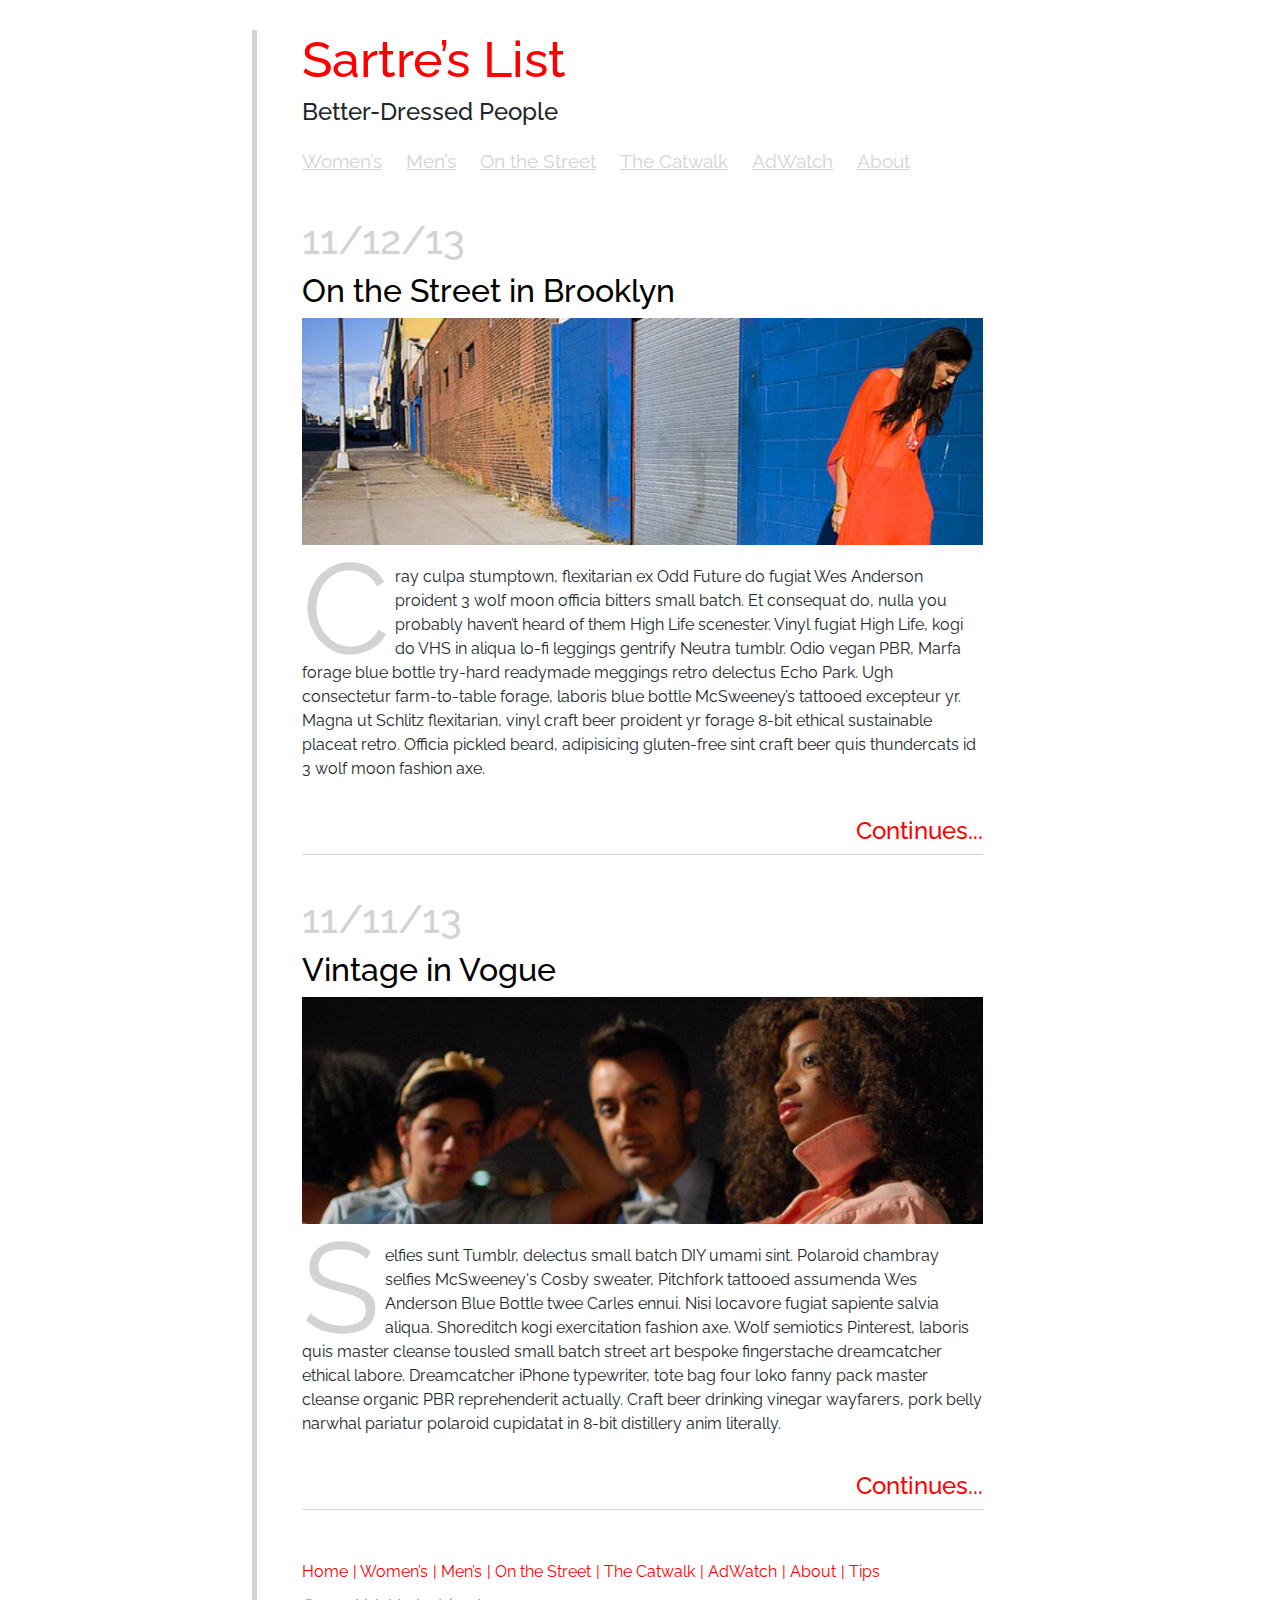
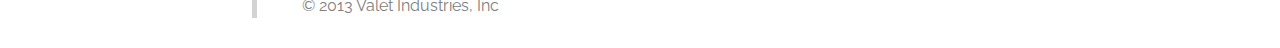
==== index.html @ c3f4194c "updated mobile style for small phones" ====
<!--Add CSS to the page. When completed it should look like Fashion_Blog.png -->
<!-- Do you see new tags? Look them up so you are growing your tag vocabulary. -->
<!-- Bonus: Add Google Fonts. -->

<!doctype html>
<html lang="en-us">
<head>
	<meta charset="utf-8">
	<title>Sartre’s List</title>
	<!-- attach link to css stylesheet here -->
	<meta name="viewport" content="width=device-width, initial-scale=1.0">
	<link rel="stylesheet" href="  https://maxcdn.bootstrapcdn.com/bootstrap/4.0.0/css/bootstrap.min.css">
	<link href="https://fonts.googleapis.com/css?family=Raleway" rel="stylesheet">
	<link rel="stylesheet" href="css/styles.css">

</head>
<body>
	<div class = "container">
		<div class ="row">
			<div class = "col-12 sm-col-12">
				<header>
					<h1><a href="index.html">Sartre’s List</a></h1>
					<h4>Better-Dressed People</h4>
					<nav>
						<a href="#">Women’s</a>
						<a href="#">Men’s</a>
						<a href="#">On the Street</a>
						<a href="#">The Catwalk</a>
						<a href="#">AdWatch</a>
						<a href="#">About</a>
					</nav>
				</header>
			</div>
		</div>
		<div class ="row">
			<div class = "col-12 sm-col-12">

				<article>
					<h3>11/12/13</h3>
					<h2><a href="#">On the Street in Brooklyn</a></h2>
					<img src="images/fashion_photo.jpeg">
					<p>Cray culpa stumptown, flexitarian ex Odd Future do fugiat Wes Anderson proident 3 wolf moon officia bitters small batch. Et consequat do, nulla you probably haven’t heard of them High Life scenester. Vinyl fugiat High Life, kogi do VHS in aliqua lo-fi leggings gentrify Neutra tumblr. Odio vegan PBR, Marfa forage blue bottle try-hard readymade meggings retro delectus Echo Park. Ugh consectetur farm-to-table forage, laboris blue bottle McSweeney’s tattooed excepteur yr. Magna ut Schlitz flexitarian, vinyl craft beer proident yr forage 8-bit ethical sustainable placeat retro. Officia pickled beard, adipisicing gluten-free sint craft beer quis thundercats id 3 wolf moon fashion axe.</p>
					<h4><a href="#">Continues...</a></h4>
				</article>
			</div>
		</div>
		<div class ="row">
			<div class = "col-12 sm-col-12">

				<article>
					<h3>11/11/13</h3>
					<h2><a href="#">Vintage in Vogue</a></h2>
					<img src="images/fashion_photo2.jpeg">
					<p>Selfies sunt Tumblr, delectus small batch DIY umami sint. Polaroid chambray selfies McSweeney's Cosby sweater, Pitchfork tattooed assumenda Wes Anderson Blue Bottle twee Carles ennui. Nisi locavore fugiat sapiente salvia aliqua. Shoreditch kogi exercitation fashion axe. Wolf semiotics Pinterest, laboris quis master cleanse tousled small batch street art bespoke fingerstache dreamcatcher ethical labore. Dreamcatcher iPhone typewriter, tote bag four loko fanny pack master cleanse organic PBR reprehenderit actually. Craft beer drinking vinegar wayfarers, pork belly narwhal pariatur polaroid cupidatat in 8-bit distillery anim literally.</p>
					<h4><a href="#">Continues...</a></h4>
				</article>
			</div>
		</div>

		<div class ="row">
			<div class = "col-12 sm-col-12">
				<footer>
					<nav>
						<a href="#">Home</a>
						<a href="#">Women’s</a>
						<a href="#">Men’s</a>
						<a href="#">On the Street</a>
						<a href="#">The Catwalk</a>
						<a href="#">AdWatch</a>
						<a href="#">About</a>
						<a href="#">Tips</a>
					</nav>

					<div class="copyright">© 2013 Valet Industries, Inc</div>
				</footer>
			</div>
		</div>
	</div>
</body>
</html>
---- css/styles.css ----
body{

	font-family: 'Raleway', serif;
}

.container{
	max-width: 1000px;
	margin:30px auto;
}

.row{
	max-width: 80%;
	margin:auto;
	border-left: lightgrey solid 5px;
	padding:0 30px;
}

img{
	max-width:100%;
}

h1 a{
	color: red;
	text-decoration: none;
	font-size: 1.25em;
}

header nav{
	margin: 20px 0 0 0 ;


}

header nav a{
	margin: 0 20px 0 0;
	color: lightgrey;
	font-size: 1.2em;
	text-decoration: underline;;

}

article h3{
	color:lightgrey;
	font-size: 2.5em;
	padding-top: 40px;
}

h2 a{
	color:black;
}

p::first-letter { 
	font-size: 8em;
	color: lightgrey;
	float: left;
	line-height: .7em;
	margin-right: 5px;
}

article p{
	padding: 20px 0 20px 0 ;
}

article h4{
	overflow: auto;
}

article h4 a {
	color:red;
	float: right;
}

article {
	border-bottom: lightgrey solid 1px;	
}


footer nav{
	margin: 50px 0 0 0 ;


}

footer nav a{
	color: red;
	text-decoration: none;;
}

footer nav a:after{
	content: "|";
	margin-left: 5px;
	color:red;
}

footer nav a:last-child:after{
	content: "";
}

.copyright{
	color:grey;
	margin-top: 10px;
}

@media screen and (max-width: 768px) {
	.row {
		border-left: none;
		padding: 0;
		max-width: 90%;
	}
}

@media screen and (max-width: 480px) {
	.row {
		border-left: none;
		padding: 0;
		max-width: 95%;
	}
}
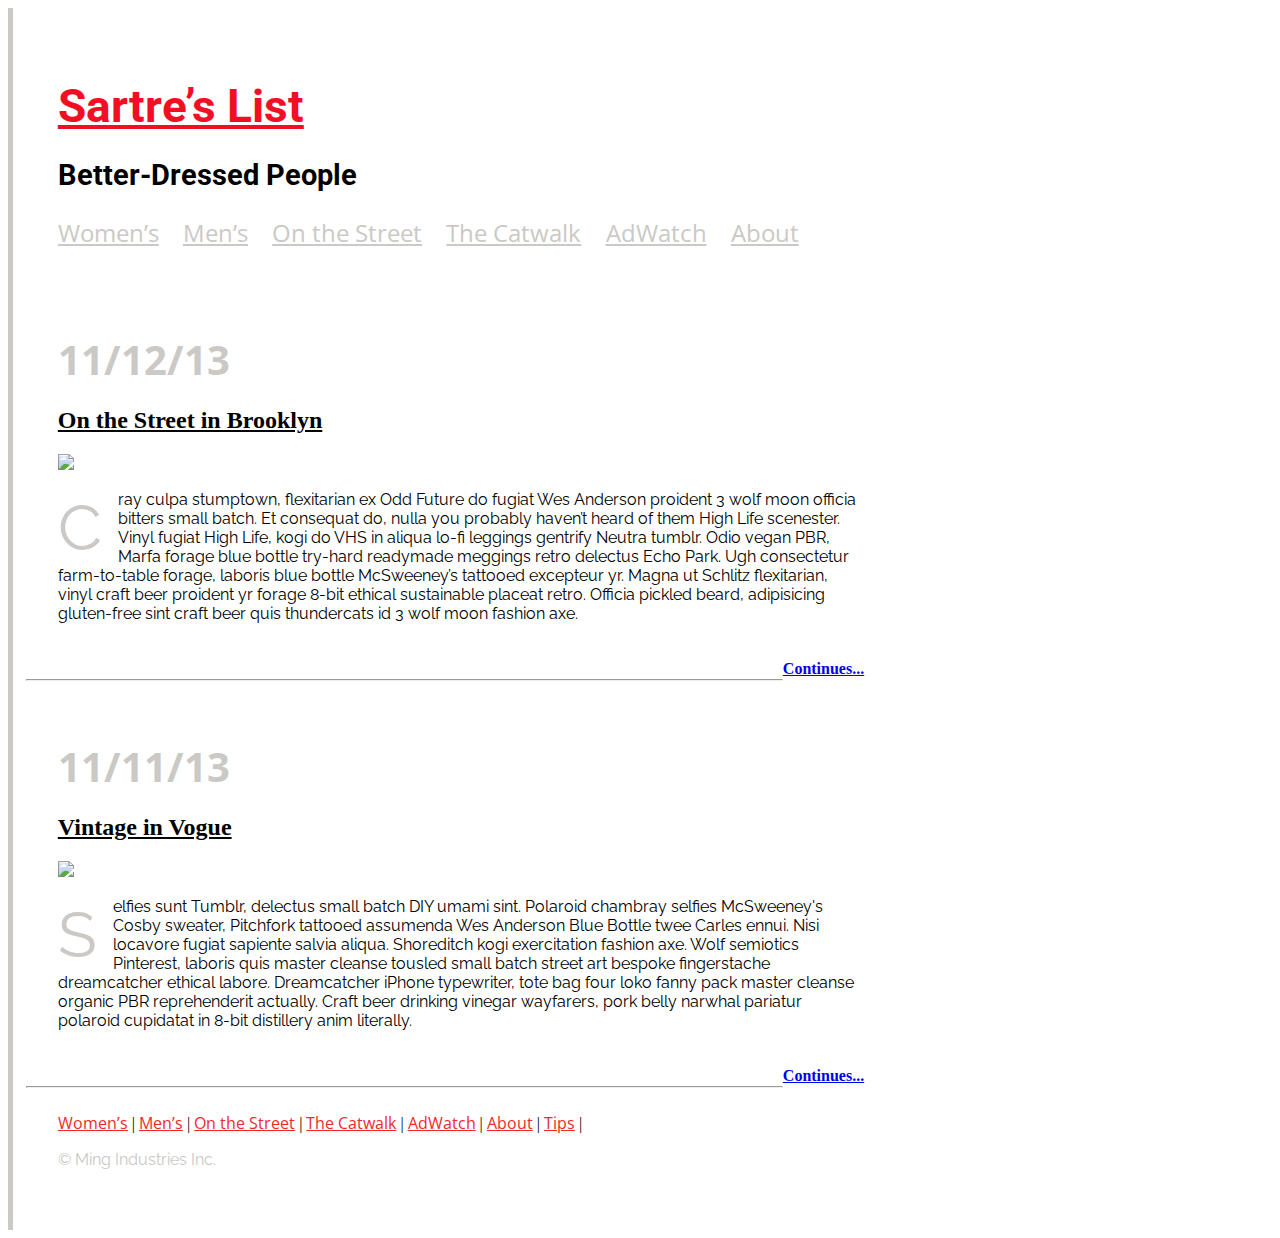
==== commit b5b850c3: "Merge 1a9d1dce816a77c08ed39232f0dce30b84de5049 into 50b1a75abf783d929de7165468245cbadfd6da14" ====
--- a/index.html
+++ b/index.html
@@ -5,76 +5,58 @@
 <!doctype html>
 <html lang="en-us">
 <head>
-	<meta charset="utf-8">
-	<title>Sartre’s List</title>
-	<!-- attach link to css stylesheet here -->
-	<meta name="viewport" content="width=device-width, initial-scale=1.0">
-	<link rel="stylesheet" href="  https://maxcdn.bootstrapcdn.com/bootstrap/4.0.0/css/bootstrap.min.css">
-	<link href="https://fonts.googleapis.com/css?family=Raleway" rel="stylesheet">
-	<link rel="stylesheet" href="css/styles.css">
-
+  <meta charset="utf-8">
+  <title>Sartre’s List</title>
+  <link rel="stylesheet" href="./style.css">
+  <link rel="stylesheet" href="https://stackpath.bootstrapcdn.com/bootstrap/4.1.3/css/bootstrap.min.css" integrity="sha384-MCw98/SFnGE8fJT3GXwEOngsV7Zt27NXFoaoApmYm81iuXoPkFOJwJ8ERdknLPMO" crossorigin="anonymous">
+  <link href="https://fonts.googleapis.com/css?family=Open+Sans|Raleway|Roboto" rel="stylesheet">
+  <!-- attach link to css stylesheet here -->
 </head>
 <body>
-	<div class = "container">
-		<div class ="row">
-			<div class = "col-12 sm-col-12">
-				<header>
-					<h1><a href="index.html">Sartre’s List</a></h1>
-					<h4>Better-Dressed People</h4>
-					<nav>
-						<a href="#">Women’s</a>
-						<a href="#">Men’s</a>
-						<a href="#">On the Street</a>
-						<a href="#">The Catwalk</a>
-						<a href="#">AdWatch</a>
-						<a href="#">About</a>
-					</nav>
-				</header>
-			</div>
-		</div>
-		<div class ="row">
-			<div class = "col-12 sm-col-12">
+    <div class="container-fluid">
+        <div class="container col-md-9 justify-content-center">
+  <header>
+    <h1><a href="index.html">Sartre’s List</a></h1>
+    <h2>Better-Dressed People</h2>
+    <nav>
+      <a href="#">Women’s</a>
+      <a href="#">Men’s</a>
+      <a href="#">On the Street</a>
+      <a href="#">The Catwalk</a>
+      <a href="#">AdWatch</a>
+      <a href="#">About</a>
+    </nav>
+  </header>
 
-				<article>
-					<h3>11/12/13</h3>
-					<h2><a href="#">On the Street in Brooklyn</a></h2>
-					<img src="images/fashion_photo.jpeg">
-					<p>Cray culpa stumptown, flexitarian ex Odd Future do fugiat Wes Anderson proident 3 wolf moon officia bitters small batch. Et consequat do, nulla you probably haven’t heard of them High Life scenester. Vinyl fugiat High Life, kogi do VHS in aliqua lo-fi leggings gentrify Neutra tumblr. Odio vegan PBR, Marfa forage blue bottle try-hard readymade meggings retro delectus Echo Park. Ugh consectetur farm-to-table forage, laboris blue bottle McSweeney’s tattooed excepteur yr. Magna ut Schlitz flexitarian, vinyl craft beer proident yr forage 8-bit ethical sustainable placeat retro. Officia pickled beard, adipisicing gluten-free sint craft beer quis thundercats id 3 wolf moon fashion axe.</p>
-					<h4><a href="#">Continues...</a></h4>
-				</article>
-			</div>
-		</div>
-		<div class ="row">
-			<div class = "col-12 sm-col-12">
-
-				<article>
-					<h3>11/11/13</h3>
-					<h2><a href="#">Vintage in Vogue</a></h2>
-					<img src="images/fashion_photo2.jpeg">
-					<p>Selfies sunt Tumblr, delectus small batch DIY umami sint. Polaroid chambray selfies McSweeney's Cosby sweater, Pitchfork tattooed assumenda Wes Anderson Blue Bottle twee Carles ennui. Nisi locavore fugiat sapiente salvia aliqua. Shoreditch kogi exercitation fashion axe. Wolf semiotics Pinterest, laboris quis master cleanse tousled small batch street art bespoke fingerstache dreamcatcher ethical labore. Dreamcatcher iPhone typewriter, tote bag four loko fanny pack master cleanse organic PBR reprehenderit actually. Craft beer drinking vinegar wayfarers, pork belly narwhal pariatur polaroid cupidatat in 8-bit distillery anim literally.</p>
-					<h4><a href="#">Continues...</a></h4>
-				</article>
-			</div>
-		</div>
-
-		<div class ="row">
-			<div class = "col-12 sm-col-12">
-				<footer>
-					<nav>
-						<a href="#">Home</a>
-						<a href="#">Women’s</a>
-						<a href="#">Men’s</a>
-						<a href="#">On the Street</a>
-						<a href="#">The Catwalk</a>
-						<a href="#">AdWatch</a>
-						<a href="#">About</a>
-						<a href="#">Tips</a>
-					</nav>
-
-					<div class="copyright">© 2013 Valet Industries, Inc</div>
-				</footer>
-			</div>
-		</div>
-	</div>
+  <article>
+    <h3><span>11/12/13</span></h3>
+    <h2><a href="#">On the Street in Brooklyn</a></h2>
+    <img src="./fashion_photo.jpeg">
+    <p>Cray culpa stumptown, flexitarian ex Odd Future do fugiat Wes Anderson proident 3 wolf moon officia bitters small batch. Et consequat do, nulla you probably haven’t heard of them High Life scenester. Vinyl fugiat High Life, kogi do VHS in aliqua lo-fi leggings gentrify Neutra tumblr. Odio vegan PBR, Marfa forage blue bottle try-hard readymade meggings retro delectus Echo Park. Ugh consectetur farm-to-table forage, laboris blue bottle McSweeney’s tattooed excepteur yr. Magna ut Schlitz flexitarian, vinyl craft beer proident yr forage 8-bit ethical sustainable placeat retro. Officia pickled beard, adipisicing gluten-free sint craft beer quis thundercats id 3 wolf moon fashion axe.</p>
+    <h4><a href="#">Continues...</a></h4>
+  </article>
+<hr />
+  <article>
+    <h3><span>11/11/13</span></h3>
+    <h2><a href="#">Vintage in Vogue</a></h2>
+    <img src="./fashion_photo2.jpeg">
+    <p>Selfies sunt Tumblr, delectus small batch DIY umami sint. Polaroid chambray selfies McSweeney's Cosby sweater, Pitchfork tattooed assumenda Wes Anderson Blue Bottle twee Carles ennui. Nisi locavore fugiat sapiente salvia aliqua. Shoreditch kogi exercitation fashion axe. Wolf semiotics Pinterest, laboris quis master cleanse tousled small batch street art bespoke fingerstache dreamcatcher ethical labore. Dreamcatcher iPhone typewriter, tote bag four loko fanny pack master cleanse organic PBR reprehenderit actually. Craft beer drinking vinegar wayfarers, pork belly narwhal pariatur polaroid cupidatat in 8-bit distillery anim literally.</p>
+    <h4><a href="#">Continues...</a></h4>
+  </article>
+<hr />
+  <footer>
+    <nav>
+      <a href="#">Women’s</a> |
+      <a href="#">Men’s</a> |
+      <a href="#">On the Street</a> |
+      <a href="#">The Catwalk</a> |
+      <a href="#">AdWatch</a> |
+      <a href="#">About</a> |
+      <a href="#">Tips</a> |
+    </nav>
+    <p>	&copy; Ming Industries Inc.</p>
+</footer>
 </body>
+</div>
+</div>
 </html>
--- a/style.css
+++ b/style.css
@@ -0,0 +1,74 @@
+.container {
+	border-left: 5px solid #cbc9c5;
+	padding: 1vw;
+}
+
+h1 a {
+		color: #f20f23;
+		font-size: 120%
+}
+
+header {
+		padding: 2rem 0rem 2rem 2rem;
+		font-family: 'Roboto', sans-serif;
+		font-size: 120%;
+}
+
+header nav a {
+		color: #cbc9c5;
+		text-decoration: underline;
+		font-size: 1.5rem;
+		display: inline-block;
+		padding-right: 1.5vw;
+		font-family: 'Open Sans', sans-serif;
+}
+
+span{
+	color: #cbc9c5;
+	text-decoration-color: #cbc9c5;
+	font-family: 'Open Sans', sans-serif;
+	font-size: 2.5rem;
+}
+
+h2 a{
+	color: black;
+	font-style: normal;
+}
+
+p {
+	font-family: 'Raleway', sans-serif;
+}
+
+article p::first-letter {
+		font-size: 400%;
+		color: #cbc8c5;
+		float: left;
+		padding-right: 1rem;
+}
+
+h4 {
+		float: right;
+}
+
+footer {
+		padding: 1rem 0rem 2rem 2rem;
+}
+
+footer a {
+		color: #f12929;
+		font-family: 'Open Sans', sans-serif;
+
+}
+
+footer p {
+	color: #cbc8c5;
+}
+
+article {
+		padding: 2rem 0rem 2rem 2rem;
+		width: 63vw;
+}
+
+img {
+	width: 60vw;
+}
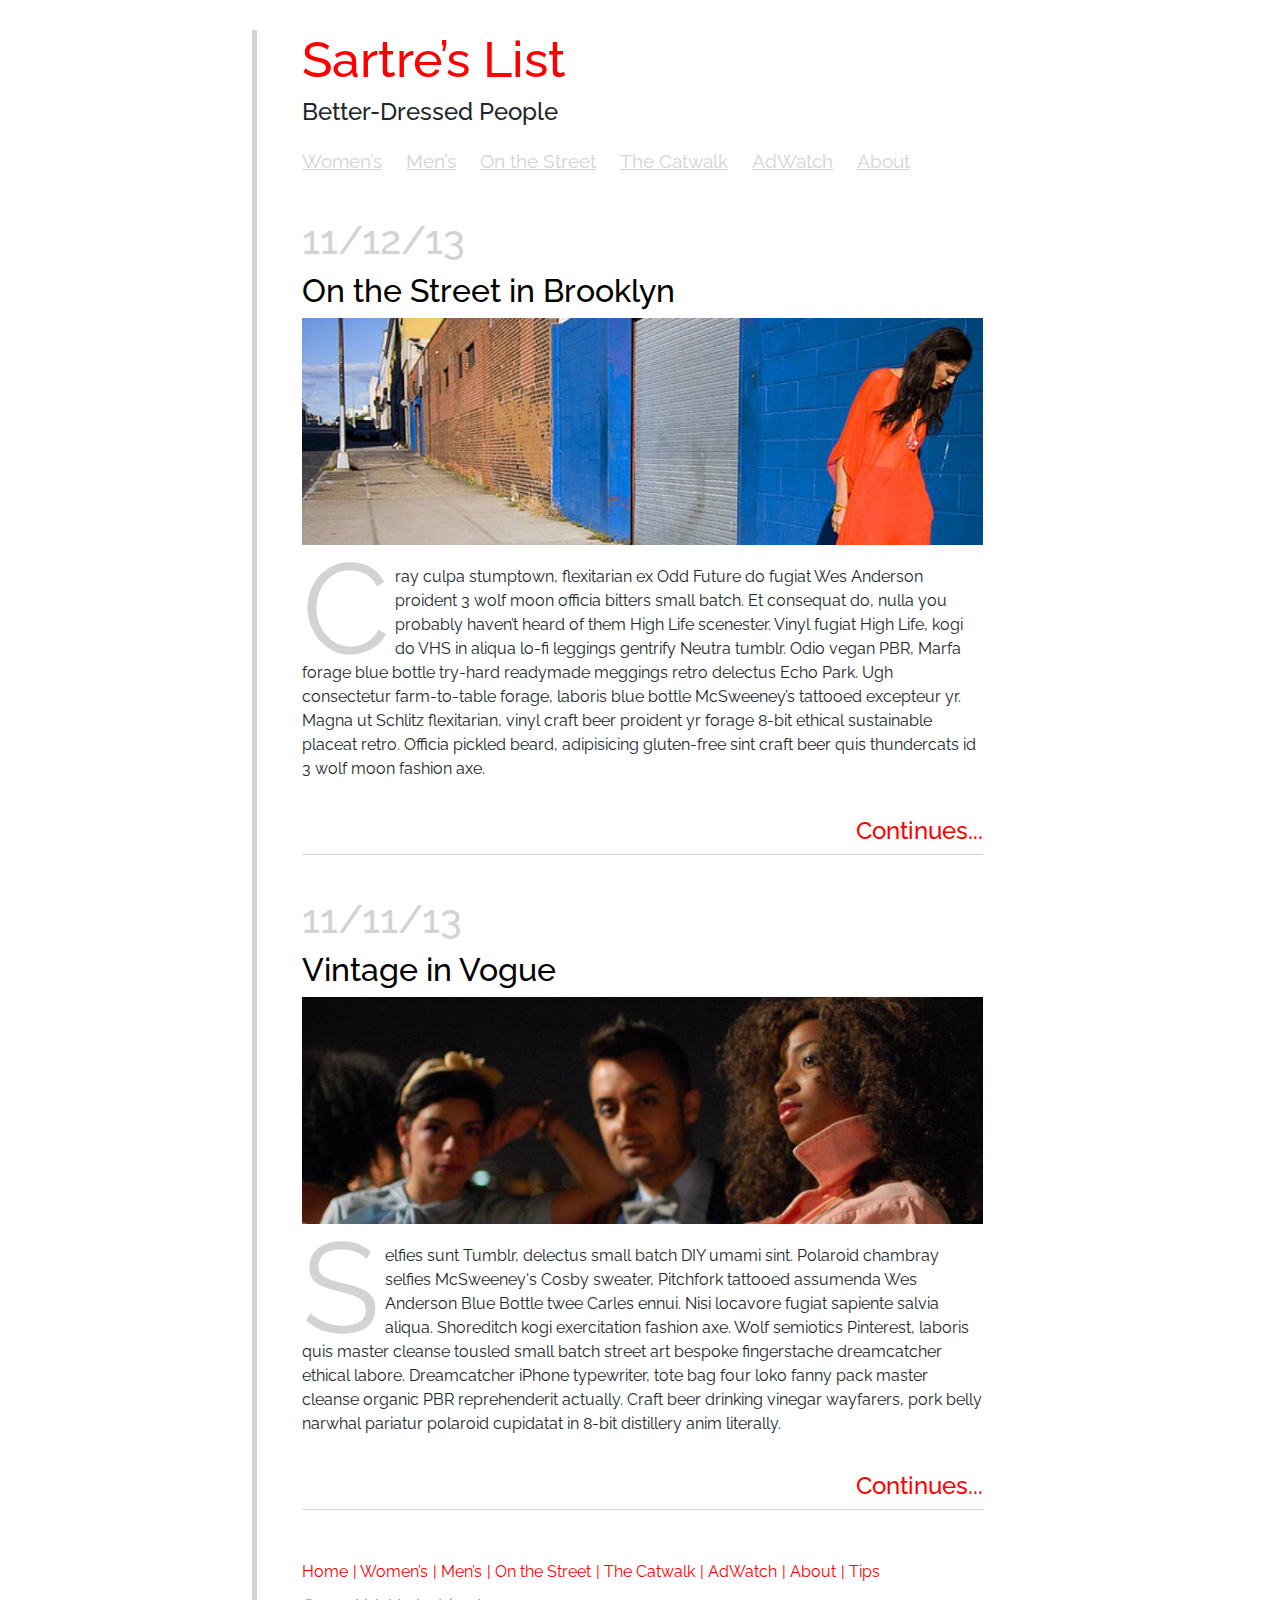
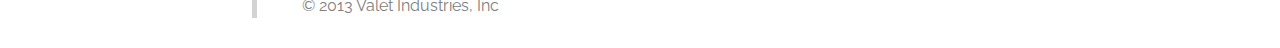
==== commit 600d7587: "Merge c3f4194c91be456b70ffa81f5648531c21e12e72 into 50b1a75abf783d929de7165468245cbadfd6da14" ====
--- a/index.html
+++ b/index.html
@@ -5,58 +5,76 @@
 <!doctype html>
 <html lang="en-us">
 <head>
-  <meta charset="utf-8">
-  <title>Sartre’s List</title>
-  <link rel="stylesheet" href="./style.css">
-  <link rel="stylesheet" href="https://stackpath.bootstrapcdn.com/bootstrap/4.1.3/css/bootstrap.min.css" integrity="sha384-MCw98/SFnGE8fJT3GXwEOngsV7Zt27NXFoaoApmYm81iuXoPkFOJwJ8ERdknLPMO" crossorigin="anonymous">
-  <link href="https://fonts.googleapis.com/css?family=Open+Sans|Raleway|Roboto" rel="stylesheet">
-  <!-- attach link to css stylesheet here -->
+	<meta charset="utf-8">
+	<title>Sartre’s List</title>
+	<!-- attach link to css stylesheet here -->
+	<meta name="viewport" content="width=device-width, initial-scale=1.0">
+	<link rel="stylesheet" href="  https://maxcdn.bootstrapcdn.com/bootstrap/4.0.0/css/bootstrap.min.css">
+	<link href="https://fonts.googleapis.com/css?family=Raleway" rel="stylesheet">
+	<link rel="stylesheet" href="css/styles.css">
+
 </head>
 <body>
-    <div class="container-fluid">
-        <div class="container col-md-9 justify-content-center">
-  <header>
-    <h1><a href="index.html">Sartre’s List</a></h1>
-    <h2>Better-Dressed People</h2>
-    <nav>
-      <a href="#">Women’s</a>
-      <a href="#">Men’s</a>
-      <a href="#">On the Street</a>
-      <a href="#">The Catwalk</a>
-      <a href="#">AdWatch</a>
-      <a href="#">About</a>
-    </nav>
-  </header>
+	<div class = "container">
+		<div class ="row">
+			<div class = "col-12 sm-col-12">
+				<header>
+					<h1><a href="index.html">Sartre’s List</a></h1>
+					<h4>Better-Dressed People</h4>
+					<nav>
+						<a href="#">Women’s</a>
+						<a href="#">Men’s</a>
+						<a href="#">On the Street</a>
+						<a href="#">The Catwalk</a>
+						<a href="#">AdWatch</a>
+						<a href="#">About</a>
+					</nav>
+				</header>
+			</div>
+		</div>
+		<div class ="row">
+			<div class = "col-12 sm-col-12">
 
-  <article>
-    <h3><span>11/12/13</span></h3>
-    <h2><a href="#">On the Street in Brooklyn</a></h2>
-    <img src="./fashion_photo.jpeg">
-    <p>Cray culpa stumptown, flexitarian ex Odd Future do fugiat Wes Anderson proident 3 wolf moon officia bitters small batch. Et consequat do, nulla you probably haven’t heard of them High Life scenester. Vinyl fugiat High Life, kogi do VHS in aliqua lo-fi leggings gentrify Neutra tumblr. Odio vegan PBR, Marfa forage blue bottle try-hard readymade meggings retro delectus Echo Park. Ugh consectetur farm-to-table forage, laboris blue bottle McSweeney’s tattooed excepteur yr. Magna ut Schlitz flexitarian, vinyl craft beer proident yr forage 8-bit ethical sustainable placeat retro. Officia pickled beard, adipisicing gluten-free sint craft beer quis thundercats id 3 wolf moon fashion axe.</p>
-    <h4><a href="#">Continues...</a></h4>
-  </article>
-<hr />
-  <article>
-    <h3><span>11/11/13</span></h3>
-    <h2><a href="#">Vintage in Vogue</a></h2>
-    <img src="./fashion_photo2.jpeg">
-    <p>Selfies sunt Tumblr, delectus small batch DIY umami sint. Polaroid chambray selfies McSweeney's Cosby sweater, Pitchfork tattooed assumenda Wes Anderson Blue Bottle twee Carles ennui. Nisi locavore fugiat sapiente salvia aliqua. Shoreditch kogi exercitation fashion axe. Wolf semiotics Pinterest, laboris quis master cleanse tousled small batch street art bespoke fingerstache dreamcatcher ethical labore. Dreamcatcher iPhone typewriter, tote bag four loko fanny pack master cleanse organic PBR reprehenderit actually. Craft beer drinking vinegar wayfarers, pork belly narwhal pariatur polaroid cupidatat in 8-bit distillery anim literally.</p>
-    <h4><a href="#">Continues...</a></h4>
-  </article>
-<hr />
-  <footer>
-    <nav>
-      <a href="#">Women’s</a> |
-      <a href="#">Men’s</a> |
-      <a href="#">On the Street</a> |
-      <a href="#">The Catwalk</a> |
-      <a href="#">AdWatch</a> |
-      <a href="#">About</a> |
-      <a href="#">Tips</a> |
-    </nav>
-    <p>	&copy; Ming Industries Inc.</p>
-</footer>
+				<article>
+					<h3>11/12/13</h3>
+					<h2><a href="#">On the Street in Brooklyn</a></h2>
+					<img src="images/fashion_photo.jpeg">
+					<p>Cray culpa stumptown, flexitarian ex Odd Future do fugiat Wes Anderson proident 3 wolf moon officia bitters small batch. Et consequat do, nulla you probably haven’t heard of them High Life scenester. Vinyl fugiat High Life, kogi do VHS in aliqua lo-fi leggings gentrify Neutra tumblr. Odio vegan PBR, Marfa forage blue bottle try-hard readymade meggings retro delectus Echo Park. Ugh consectetur farm-to-table forage, laboris blue bottle McSweeney’s tattooed excepteur yr. Magna ut Schlitz flexitarian, vinyl craft beer proident yr forage 8-bit ethical sustainable placeat retro. Officia pickled beard, adipisicing gluten-free sint craft beer quis thundercats id 3 wolf moon fashion axe.</p>
+					<h4><a href="#">Continues...</a></h4>
+				</article>
+			</div>
+		</div>
+		<div class ="row">
+			<div class = "col-12 sm-col-12">
+
+				<article>
+					<h3>11/11/13</h3>
+					<h2><a href="#">Vintage in Vogue</a></h2>
+					<img src="images/fashion_photo2.jpeg">
+					<p>Selfies sunt Tumblr, delectus small batch DIY umami sint. Polaroid chambray selfies McSweeney's Cosby sweater, Pitchfork tattooed assumenda Wes Anderson Blue Bottle twee Carles ennui. Nisi locavore fugiat sapiente salvia aliqua. Shoreditch kogi exercitation fashion axe. Wolf semiotics Pinterest, laboris quis master cleanse tousled small batch street art bespoke fingerstache dreamcatcher ethical labore. Dreamcatcher iPhone typewriter, tote bag four loko fanny pack master cleanse organic PBR reprehenderit actually. Craft beer drinking vinegar wayfarers, pork belly narwhal pariatur polaroid cupidatat in 8-bit distillery anim literally.</p>
+					<h4><a href="#">Continues...</a></h4>
+				</article>
+			</div>
+		</div>
+
+		<div class ="row">
+			<div class = "col-12 sm-col-12">
+				<footer>
+					<nav>
+						<a href="#">Home</a>
+						<a href="#">Women’s</a>
+						<a href="#">Men’s</a>
+						<a href="#">On the Street</a>
+						<a href="#">The Catwalk</a>
+						<a href="#">AdWatch</a>
+						<a href="#">About</a>
+						<a href="#">Tips</a>
+					</nav>
+
+					<div class="copyright">© 2013 Valet Industries, Inc</div>
+				</footer>
+			</div>
+		</div>
+	</div>
 </body>
-</div>
-</div>
 </html>
--- a/css/styles.css
+++ b/css/styles.css
@@ -0,0 +1,118 @@
+body{
+
+	font-family: 'Raleway', serif;
+}
+
+.container{
+	max-width: 1000px;
+	margin:30px auto;
+}
+
+.row{
+	max-width: 80%;
+	margin:auto;
+	border-left: lightgrey solid 5px;
+	padding:0 30px;
+}
+
+img{
+	max-width:100%;
+}
+
+h1 a{
+	color: red;
+	text-decoration: none;
+	font-size: 1.25em;
+}
+
+header nav{
+	margin: 20px 0 0 0 ;
+
+
+}
+
+header nav a{
+	margin: 0 20px 0 0;
+	color: lightgrey;
+	font-size: 1.2em;
+	text-decoration: underline;;
+
+}
+
+article h3{
+	color:lightgrey;
+	font-size: 2.5em;
+	padding-top: 40px;
+}
+
+h2 a{
+	color:black;
+}
+
+p::first-letter { 
+	font-size: 8em;
+	color: lightgrey;
+	float: left;
+	line-height: .7em;
+	margin-right: 5px;
+}
+
+article p{
+	padding: 20px 0 20px 0 ;
+}
+
+article h4{
+	overflow: auto;
+}
+
+article h4 a {
+	color:red;
+	float: right;
+}
+
+article {
+	border-bottom: lightgrey solid 1px;	
+}
+
+
+footer nav{
+	margin: 50px 0 0 0 ;
+
+
+}
+
+footer nav a{
+	color: red;
+	text-decoration: none;;
+}
+
+footer nav a:after{
+	content: "|";
+	margin-left: 5px;
+	color:red;
+}
+
+footer nav a:last-child:after{
+	content: "";
+}
+
+.copyright{
+	color:grey;
+	margin-top: 10px;
+}
+
+@media screen and (max-width: 768px) {
+	.row {
+		border-left: none;
+		padding: 0;
+		max-width: 90%;
+	}
+}
+
+@media screen and (max-width: 480px) {
+	.row {
+		border-left: none;
+		padding: 0;
+		max-width: 95%;
+	}
+}
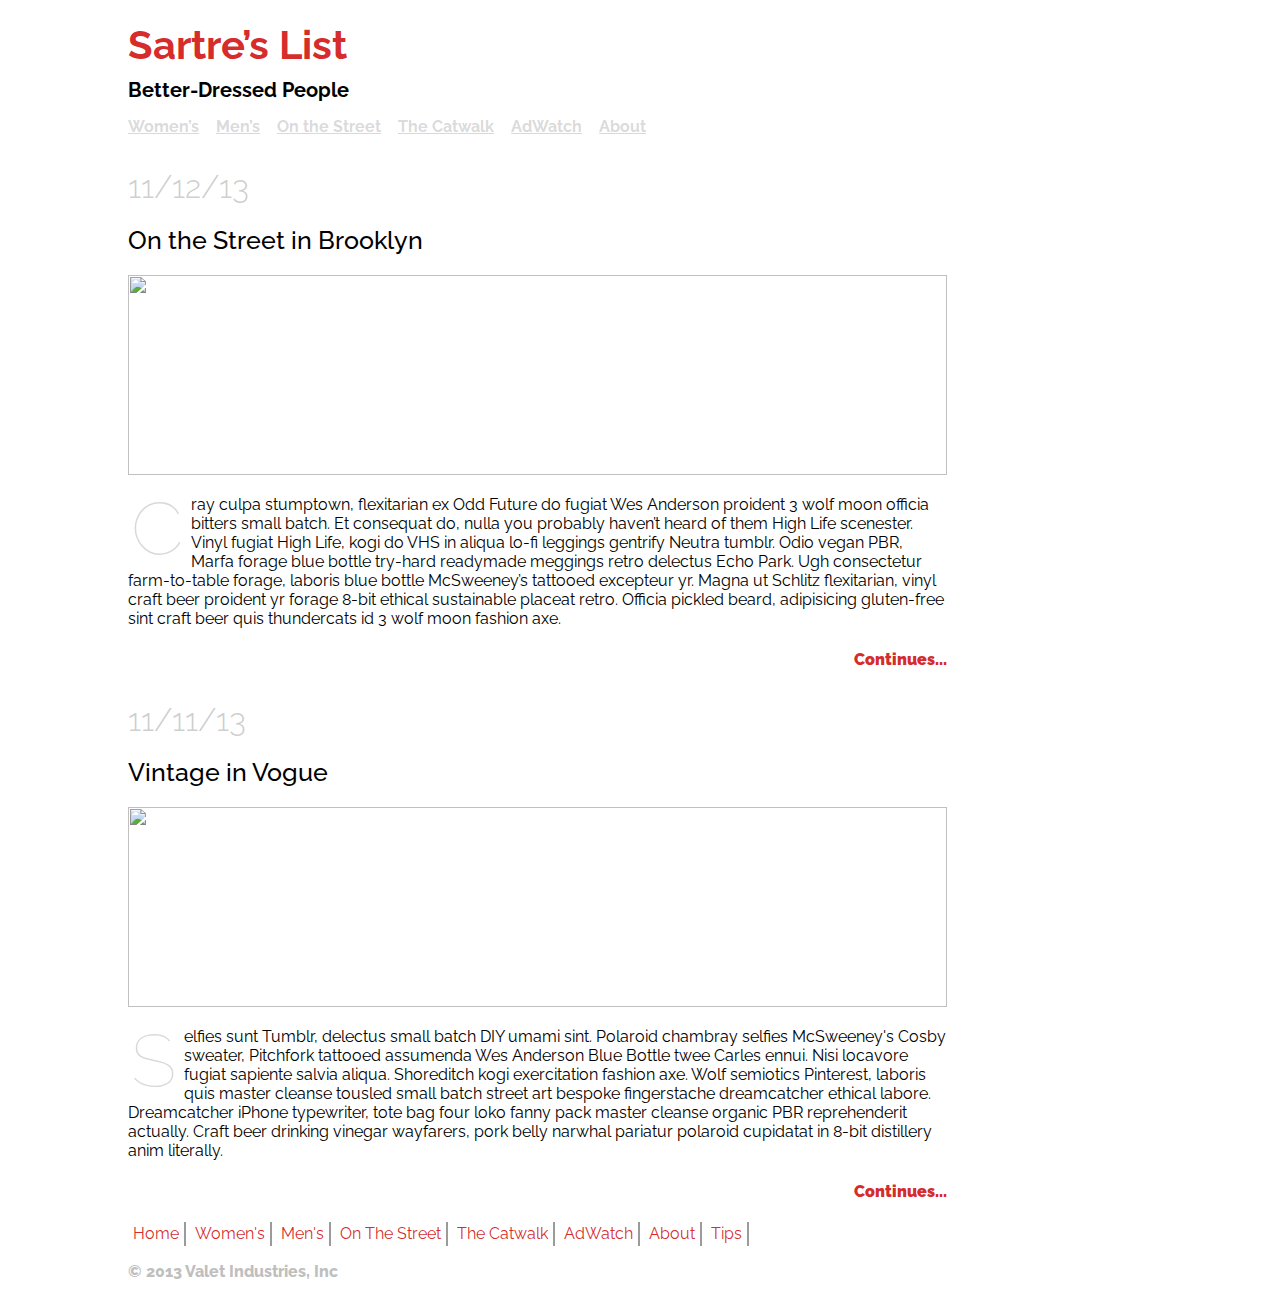
==== commit c6dc5d8b: "Initial Commit - Completed" ====
--- a/index.html
+++ b/index.html
@@ -5,76 +5,57 @@
 <!doctype html>
 <html lang="en-us">
 <head>
-	<meta charset="utf-8">
-	<title>Sartre’s List</title>
-	<!-- attach link to css stylesheet here -->
-	<meta name="viewport" content="width=device-width, initial-scale=1.0">
-	<link rel="stylesheet" href="  https://maxcdn.bootstrapcdn.com/bootstrap/4.0.0/css/bootstrap.min.css">
-	<link href="https://fonts.googleapis.com/css?family=Raleway" rel="stylesheet">
-	<link rel="stylesheet" href="css/styles.css">
+  <meta charset="utf-8">
+  <title>Sartre’s List</title>
+  <!-- attach link to css stylesheet here -->
+  <link href="https://fonts.googleapis.com/css?family=Raleway" rel="stylesheet">
+  <link href="https://fonts.googleapis.com/css?family=Nunito|Quicksand|Thasadith" rel="stylesheet">
 
+  <link rel="stylesheet" href="style.css">
+  
 </head>
 <body>
-	<div class = "container">
-		<div class ="row">
-			<div class = "col-12 sm-col-12">
-				<header>
-					<h1><a href="index.html">Sartre’s List</a></h1>
-					<h4>Better-Dressed People</h4>
-					<nav>
-						<a href="#">Women’s</a>
-						<a href="#">Men’s</a>
-						<a href="#">On the Street</a>
-						<a href="#">The Catwalk</a>
-						<a href="#">AdWatch</a>
-						<a href="#">About</a>
-					</nav>
-				</header>
-			</div>
-		</div>
-		<div class ="row">
-			<div class = "col-12 sm-col-12">
+  <header>
+    <h1><a href="index.html">Sartre’s List</a></h1>
+    <h2>Better-Dressed People</h2>
+    <nav>
+      <a href="#">Women’s</a>
+      <a href="#">Men’s</a>
+      <a href="#">On the Street</a>
+      <a href="#">The Catwalk</a>
+      <a href="#">AdWatch</a>
+      <a href="#">About</a>
+    </nav>
+  </header>
 
-				<article>
-					<h3>11/12/13</h3>
-					<h2><a href="#">On the Street in Brooklyn</a></h2>
-					<img src="images/fashion_photo.jpeg">
-					<p>Cray culpa stumptown, flexitarian ex Odd Future do fugiat Wes Anderson proident 3 wolf moon officia bitters small batch. Et consequat do, nulla you probably haven’t heard of them High Life scenester. Vinyl fugiat High Life, kogi do VHS in aliqua lo-fi leggings gentrify Neutra tumblr. Odio vegan PBR, Marfa forage blue bottle try-hard readymade meggings retro delectus Echo Park. Ugh consectetur farm-to-table forage, laboris blue bottle McSweeney’s tattooed excepteur yr. Magna ut Schlitz flexitarian, vinyl craft beer proident yr forage 8-bit ethical sustainable placeat retro. Officia pickled beard, adipisicing gluten-free sint craft beer quis thundercats id 3 wolf moon fashion axe.</p>
-					<h4><a href="#">Continues...</a></h4>
-				</article>
-			</div>
-		</div>
-		<div class ="row">
-			<div class = "col-12 sm-col-12">
+  <article>
+    <h3>11/12/13</h3>
+    <h2><a href="#">On the Street in Brooklyn</a></h2>
+    <img src="fashion_photo.jpeg">
+    <p>Cray culpa stumptown, flexitarian ex Odd Future do fugiat Wes Anderson proident 3 wolf moon officia bitters small batch. Et consequat do, nulla you probably haven’t heard of them High Life scenester. Vinyl fugiat High Life, kogi do VHS in aliqua lo-fi leggings gentrify Neutra tumblr. Odio vegan PBR, Marfa forage blue bottle try-hard readymade meggings retro delectus Echo Park. Ugh consectetur farm-to-table forage, laboris blue bottle McSweeney’s tattooed excepteur yr. Magna ut Schlitz flexitarian, vinyl craft beer proident yr forage 8-bit ethical sustainable placeat retro. Officia pickled beard, adipisicing gluten-free sint craft beer quis thundercats id 3 wolf moon fashion axe.</p>
+    <h4><a href="#">Continues...</a></h4>
+  </article>
 
-				<article>
-					<h3>11/11/13</h3>
-					<h2><a href="#">Vintage in Vogue</a></h2>
-					<img src="images/fashion_photo2.jpeg">
-					<p>Selfies sunt Tumblr, delectus small batch DIY umami sint. Polaroid chambray selfies McSweeney's Cosby sweater, Pitchfork tattooed assumenda Wes Anderson Blue Bottle twee Carles ennui. Nisi locavore fugiat sapiente salvia aliqua. Shoreditch kogi exercitation fashion axe. Wolf semiotics Pinterest, laboris quis master cleanse tousled small batch street art bespoke fingerstache dreamcatcher ethical labore. Dreamcatcher iPhone typewriter, tote bag four loko fanny pack master cleanse organic PBR reprehenderit actually. Craft beer drinking vinegar wayfarers, pork belly narwhal pariatur polaroid cupidatat in 8-bit distillery anim literally.</p>
-					<h4><a href="#">Continues...</a></h4>
-				</article>
-			</div>
-		</div>
+  <article>
+    <h3>11/11/13</h3>
+    <h2><a href="#">Vintage in Vogue</a></h2>
+    <img src="fashion_photo2.jpeg">
+    <p>Selfies sunt Tumblr, delectus small batch DIY umami sint. Polaroid chambray selfies McSweeney's Cosby sweater, Pitchfork tattooed assumenda Wes Anderson Blue Bottle twee Carles ennui. Nisi locavore fugiat sapiente salvia aliqua. Shoreditch kogi exercitation fashion axe. Wolf semiotics Pinterest, laboris quis master cleanse tousled small batch street art bespoke fingerstache dreamcatcher ethical labore. Dreamcatcher iPhone typewriter, tote bag four loko fanny pack master cleanse organic PBR reprehenderit actually. Craft beer drinking vinegar wayfarers, pork belly narwhal pariatur polaroid cupidatat in 8-bit distillery anim literally.</p>
+    <h4><a href="#">Continues...</a></h4>
+  </article>
 
-		<div class ="row">
-			<div class = "col-12 sm-col-12">
-				<footer>
-					<nav>
-						<a href="#">Home</a>
-						<a href="#">Women’s</a>
-						<a href="#">Men’s</a>
-						<a href="#">On the Street</a>
-						<a href="#">The Catwalk</a>
-						<a href="#">AdWatch</a>
-						<a href="#">About</a>
-						<a href="#">Tips</a>
-					</nav>
-
-					<div class="copyright">© 2013 Valet Industries, Inc</div>
-				</footer>
-			</div>
-		</div>
-	</div>
+  <footer>
+    <ul>
+      <li>Home</li>
+      <li>Women's</li>
+      <li>Men's</li>
+      <li>On The Street</li>
+      <li>The Catwalk</li>
+      <li>AdWatch</li>
+      <li>About</li>
+      <li>Tips</li>
+    </ul>
+    <p>&copy; 2013 Valet Industries, Inc</p>
+  </footer>
 </body>
 </html>
--- a/style.css
+++ b/style.css
@@ -0,0 +1,108 @@
+body {
+  font-family: "Raleway", "Times New Roman", Times, serif;
+  max-width: 80%;
+  margin: auto;
+}
+
+header > h1 {
+  margin-bottom: 10px;
+}
+
+header > h1 > a {
+  text-decoration: none;
+  color: rgba(208, 5, 5, 0.872);
+  font-size: 40px;
+  border-width: 10px;
+  margin-bottom: 5px;
+  padding: 0px;
+  font-weight: 700;
+}
+
+header > h2 {
+  font-size: 20px;
+  border: 2px;
+  padding: 0px;
+  margin-top: 5px;
+  margin-bottom: 15px;
+}
+
+header > nav > a {
+  display: inline-block;
+  padding-right: 13px;
+  color: rgba(128, 128, 128, 0.3);
+  font-weight: 700;
+}
+
+article > h3 {
+  font-size: 32px;
+  color: rgba(128, 128, 128, 0.4);
+  font-weight: 300;
+  margin-bottom: 10px;
+}
+
+article > h2 > a {
+  text-decoration: none;
+  color: black;
+  font-size: 25px;
+  border-width: 10px;
+  margin-top: 10px;
+  padding: 0px;
+  font-weight: 500;
+}
+
+article > img {
+  height: 200px;
+  width: 100%;
+}
+
+article {
+    width: 80%;
+
+}
+
+article > p::first-letter {
+    color: rgba(128, 128, 128, 0.3);
+    float: left;
+    font-size: 75px;
+    line-height: 60px;
+    padding-top: 4px;
+    padding-right: 8px;
+    padding-left: 3px;
+    font-weight: 100;
+}
+
+article > h4 {
+    text-align: right;
+}
+
+article > h4 > a {
+    /* text-align: right; */
+    text-decoration: none;
+    color: rgba(208, 5, 5, 0.872);
+    font-weight: 900;
+}
+
+footer > ul {
+    margin-left: 0;
+    padding: 0px;
+}
+
+footer > ul > li {
+    display: inline-block;
+    color: rgba(208, 5, 5, 0.872);
+    border-right: 2px solid rgb(157, 154, 154);
+    text-decoration: none;
+    text-align: left;
+    padding: 5px;
+    font-size: 16px;
+    line-height: 14px;
+}
+
+footer > p {
+    color: rgba(128, 128, 128, 0.5);
+    font-weight: 800;
+}
+
+@media (min-width: 600) {
+
+}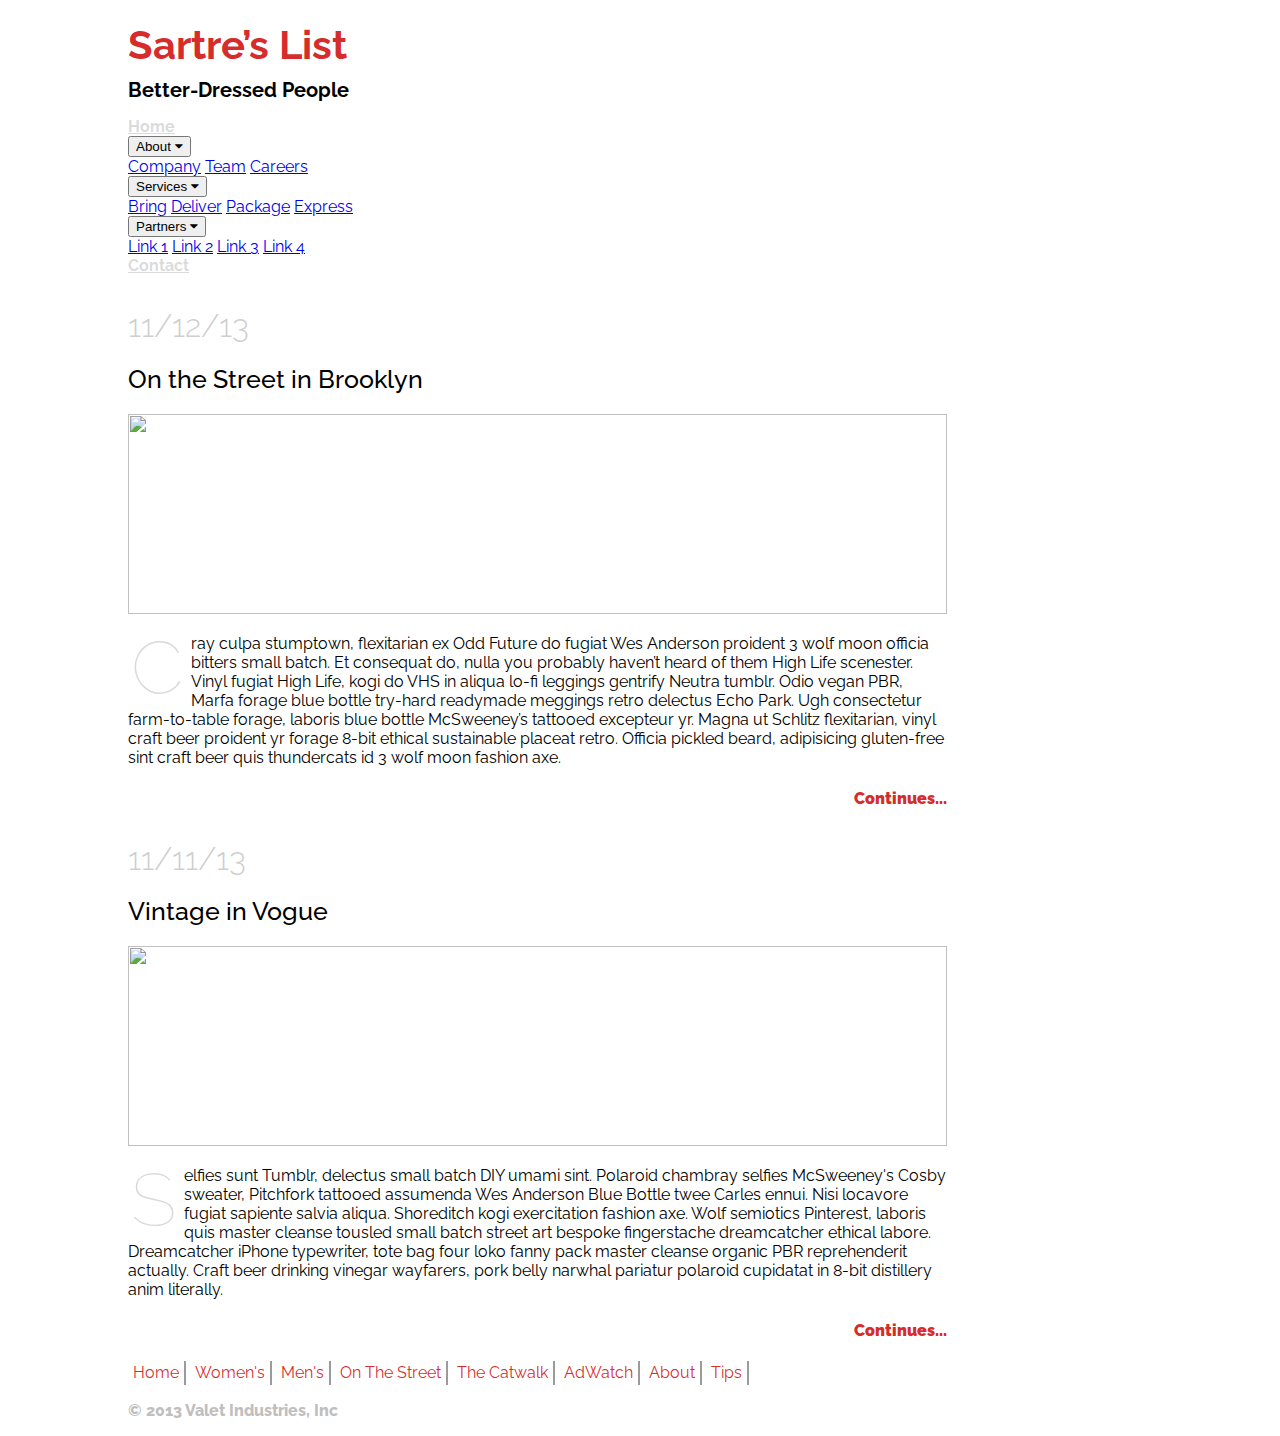
==== commit aa8e0af7: "change style.css" ====
--- a/index.html
+++ b/index.html
@@ -10,7 +10,7 @@
   <!-- attach link to css stylesheet here -->
   <link href="https://fonts.googleapis.com/css?family=Raleway" rel="stylesheet">
   <link href="https://fonts.googleapis.com/css?family=Nunito|Quicksand|Thasadith" rel="stylesheet">
-
+  <link rel="stylesheet" href="https://cdnjs.cloudflare.com/ajax/libs/font-awesome/4.7.0/css/font-awesome.min.css">
   <link rel="stylesheet" href="style.css">
   
 </head>
@@ -18,14 +18,53 @@
   <header>
     <h1><a href="index.html">Sartre’s List</a></h1>
     <h2>Better-Dressed People</h2>
-    <nav>
+    <!-- <div>
       <a href="#">Women’s</a>
       <a href="#">Men’s</a>
       <a href="#">On the Street</a>
       <a href="#">The Catwalk</a>
       <a href="#">AdWatch</a>
-      <a href="#">About</a>
-    </nav>
+
+      <div class="subnav">
+        <button class="subnavbtn">About<i class="fa fa-caret-down"></i></button>
+        <div class="subnav-content">
+          <a href="AboutUs.html">About</a>
+          <a href="contact.html">Contact Us</a>
+        </div>
+      </div> 
+
+    </nav> -->
+ <!-- The navigation menu -->
+    <div class="navbar">
+    <a href="#home">Home</a>
+    <div class="subnav">
+      <button class="subnavbtn">About <i class="fa fa-caret-down"></i></button>
+      <div class="subnav-content">
+        <a href="#company">Company</a>
+        <a href="#team">Team</a>
+        <a href="#careers">Careers</a>
+      </div>
+    </div> 
+    <div class="subnav">
+      <button class="subnavbtn">Services <i class="fa fa-caret-down"></i></button>
+      <div class="subnav-content">
+        <a href="#bring">Bring</a>
+        <a href="#deliver">Deliver</a>
+        <a href="#package">Package</a>
+        <a href="#express">Express</a>
+      </div>
+    </div> 
+    <div class="subnav">
+      <button class="subnavbtn">Partners <i class="fa fa-caret-down"></i></button>
+      <div class="subnav-content">
+        <a href="#link1">Link 1</a>
+        <a href="#link2">Link 2</a>
+        <a href="#link3">Link 3</a>
+        <a href="#link4">Link 4</a>
+      </div>
+    </div>
+    <a href="#contact">Contact</a>
+    </div>
   </header>
 
   <article>
@@ -57,5 +96,15 @@
     </ul>
     <p>&copy; 2013 Valet Industries, Inc</p>
   </footer>
+<!-- Global site tag (gtag.js) - Google Analytics -->
+<script async src="https://www.googletagmanager.com/gtag/js?id=UA-145277212-2"></script>
+<script>
+  window.dataLayer = window.dataLayer || [];
+  function gtag(){dataLayer.push(arguments);}
+  gtag('js', new Date());
+
+  gtag('config', 'UA-145277212-2');
+</script>
+
 </body>
 </html>
--- a/style.css
+++ b/style.css
@@ -26,7 +26,7 @@
   margin-bottom: 15px;
 }
 
-header > nav > a {
+header > div > a {
   display: inline-block;
   padding-right: 13px;
   color: rgba(128, 128, 128, 0.3);
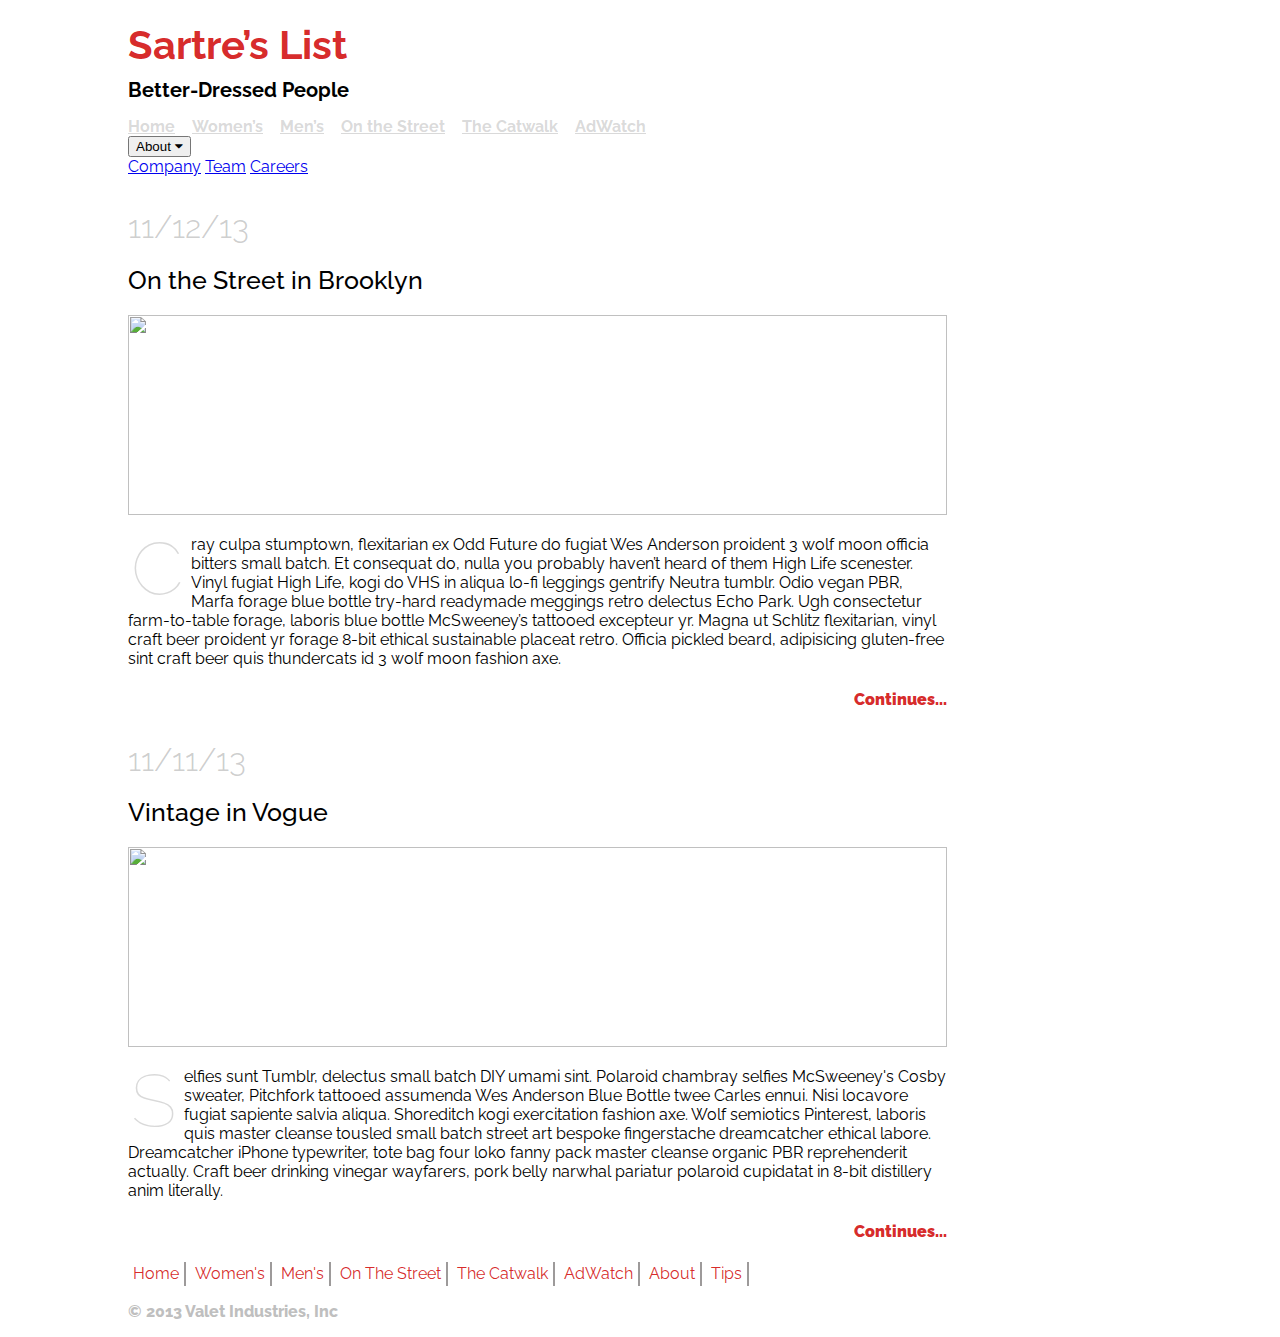
==== commit 736e6628: "change style.css" ====
--- a/index.html
+++ b/index.html
@@ -37,6 +37,11 @@
  <!-- The navigation menu -->
     <div class="navbar">
     <a href="#home">Home</a>
+    <a href="#">Women’s</a>
+    <a href="#">Men’s</a>
+    <a href="#">On the Street</a>
+    <a href="#">The Catwalk</a>
+    <a href="#">AdWatch</a>
     <div class="subnav">
       <button class="subnavbtn">About <i class="fa fa-caret-down"></i></button>
       <div class="subnav-content">
@@ -45,25 +50,6 @@
         <a href="#careers">Careers</a>
       </div>
     </div> 
-    <div class="subnav">
-      <button class="subnavbtn">Services <i class="fa fa-caret-down"></i></button>
-      <div class="subnav-content">
-        <a href="#bring">Bring</a>
-        <a href="#deliver">Deliver</a>
-        <a href="#package">Package</a>
-        <a href="#express">Express</a>
-      </div>
-    </div> 
-    <div class="subnav">
-      <button class="subnavbtn">Partners <i class="fa fa-caret-down"></i></button>
-      <div class="subnav-content">
-        <a href="#link1">Link 1</a>
-        <a href="#link2">Link 2</a>
-        <a href="#link3">Link 3</a>
-        <a href="#link4">Link 4</a>
-      </div>
-    </div>
-    <a href="#contact">Contact</a>
     </div>
   </header>
 
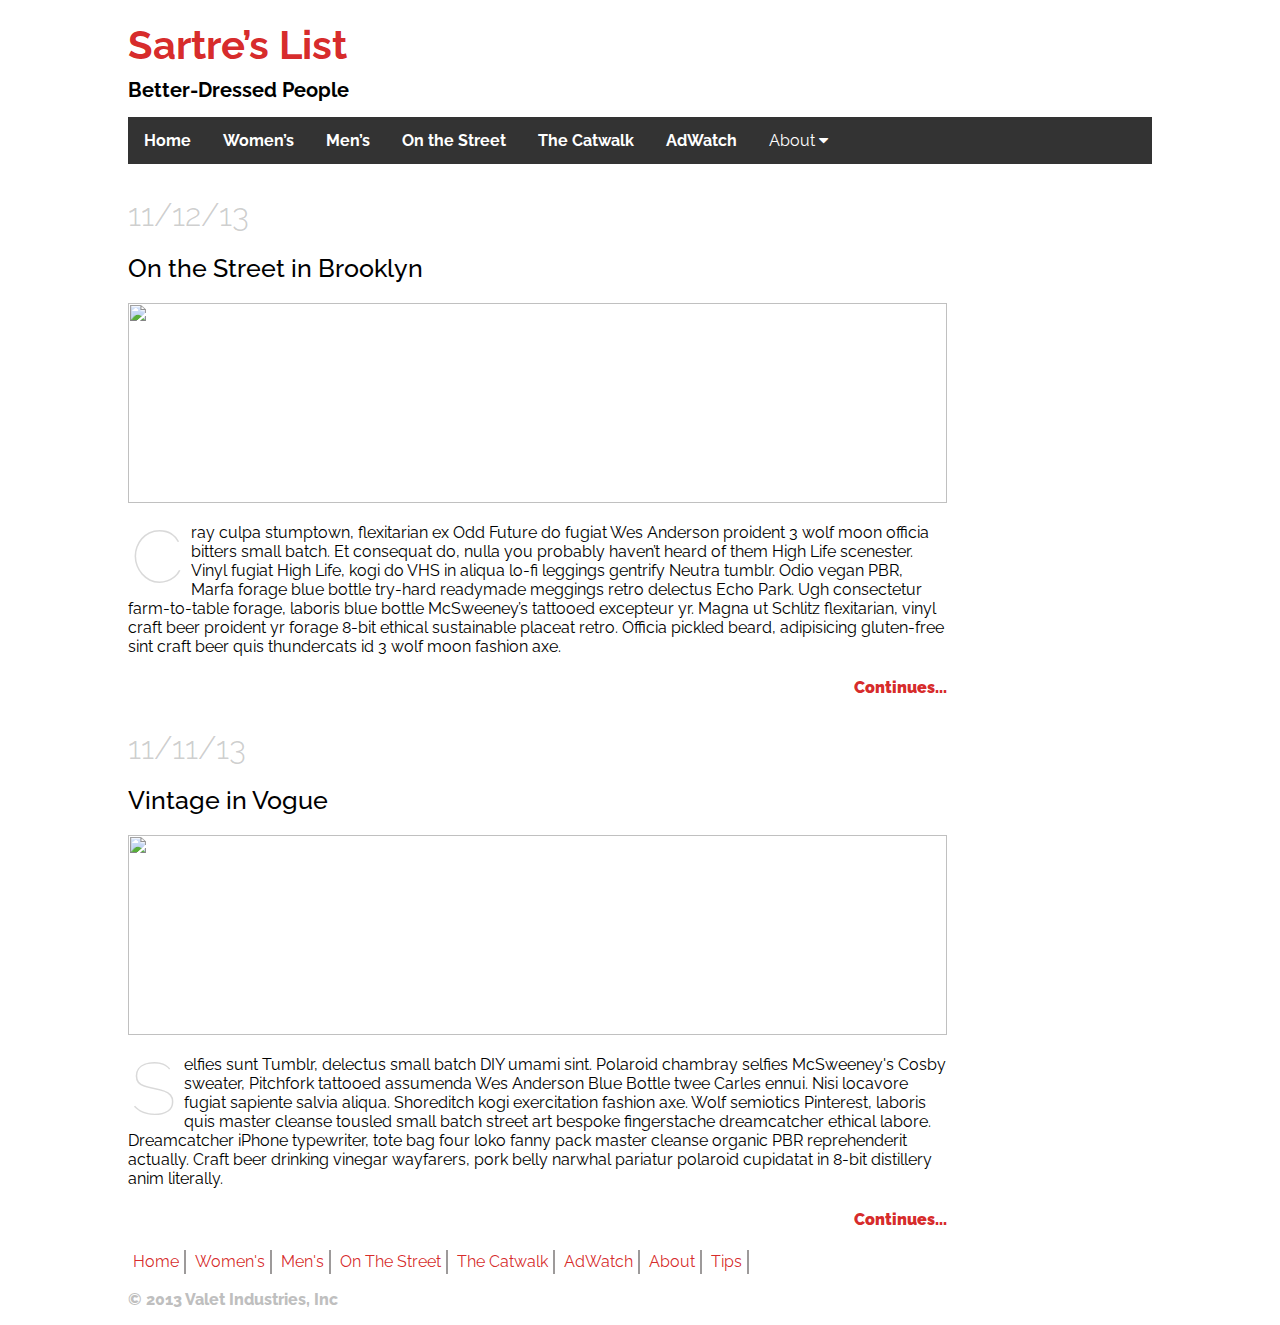
==== commit 1c1e781b: "Merge e2ec5238da02460c80cdafe8b32947436d767044 into 50b1a75abf783d929de7165468245cbadfd6da14" ====
--- a/index.html
+++ b/index.html
@@ -45,9 +45,8 @@
     <div class="subnav">
       <button class="subnavbtn">About <i class="fa fa-caret-down"></i></button>
       <div class="subnav-content">
-        <a href="#company">Company</a>
-        <a href="#team">Team</a>
-        <a href="#careers">Careers</a>
+        <a href="AboutUs.html">About</a>
+        <a href="contact.html">Contact Us</a>
       </div>
     </div> 
     </div>
--- a/style.css
+++ b/style.css
@@ -27,6 +27,13 @@
 }
 
 header > div > a {
+  display: inline-block;
+  padding-right: 13px;
+  color: rgba(128, 128, 128, 0.3);
+  font-weight: 700;
+}
+
+header > div > div > a {
   display: inline-block;
   padding-right: 13px;
   color: rgba(128, 128, 128, 0.3);
@@ -105,4 +112,72 @@
 
 @media (min-width: 600) {
 
-}+}
+
+/* The navigation menu */
+.navbar {
+  overflow: hidden;
+  background-color: #333;
+}
+
+/* Navigation links */
+.navbar a {
+  float: left;
+  font-size: 16px;
+  color: white;
+  text-align: center;
+  padding: 14px 16px;
+  text-decoration: none;
+}
+
+/* The subnavigation menu */
+.subnav {
+  float: left;
+  overflow: hidden;
+}
+
+/* Subnav button */
+.subnav .subnavbtn {
+  font-size: 16px; 
+  border: none;
+  outline: none;
+  color: white;
+  padding: 14px 16px;
+  background-color: inherit;
+  font-family: inherit;
+  margin: 0;
+  
+}
+
+/* Add a red background color to navigation links on hover */
+.navbar a:hover, .subnav:hover .subnavbtn {
+  background-color: red;
+}
+
+/* Style the subnav content - positioned absolute */
+.subnav-content {
+  display: none;
+  position: absolute;
+  left: 0;
+  background-color: red;
+  width: 80%;
+  z-index: 1;
+}
+
+/* Style the subnav links */
+.subnav-content a {
+  float: left;
+  color: white;
+  text-decoration: none;
+}
+
+/* Add a grey background color on hover */
+.subnav-content a:hover {
+  background-color: #eee;
+  color: black;
+}
+
+/* When you move the mouse over the subnav container, open the subnav content */
+.subnav:hover .subnav-content {
+  display: block;
+}
